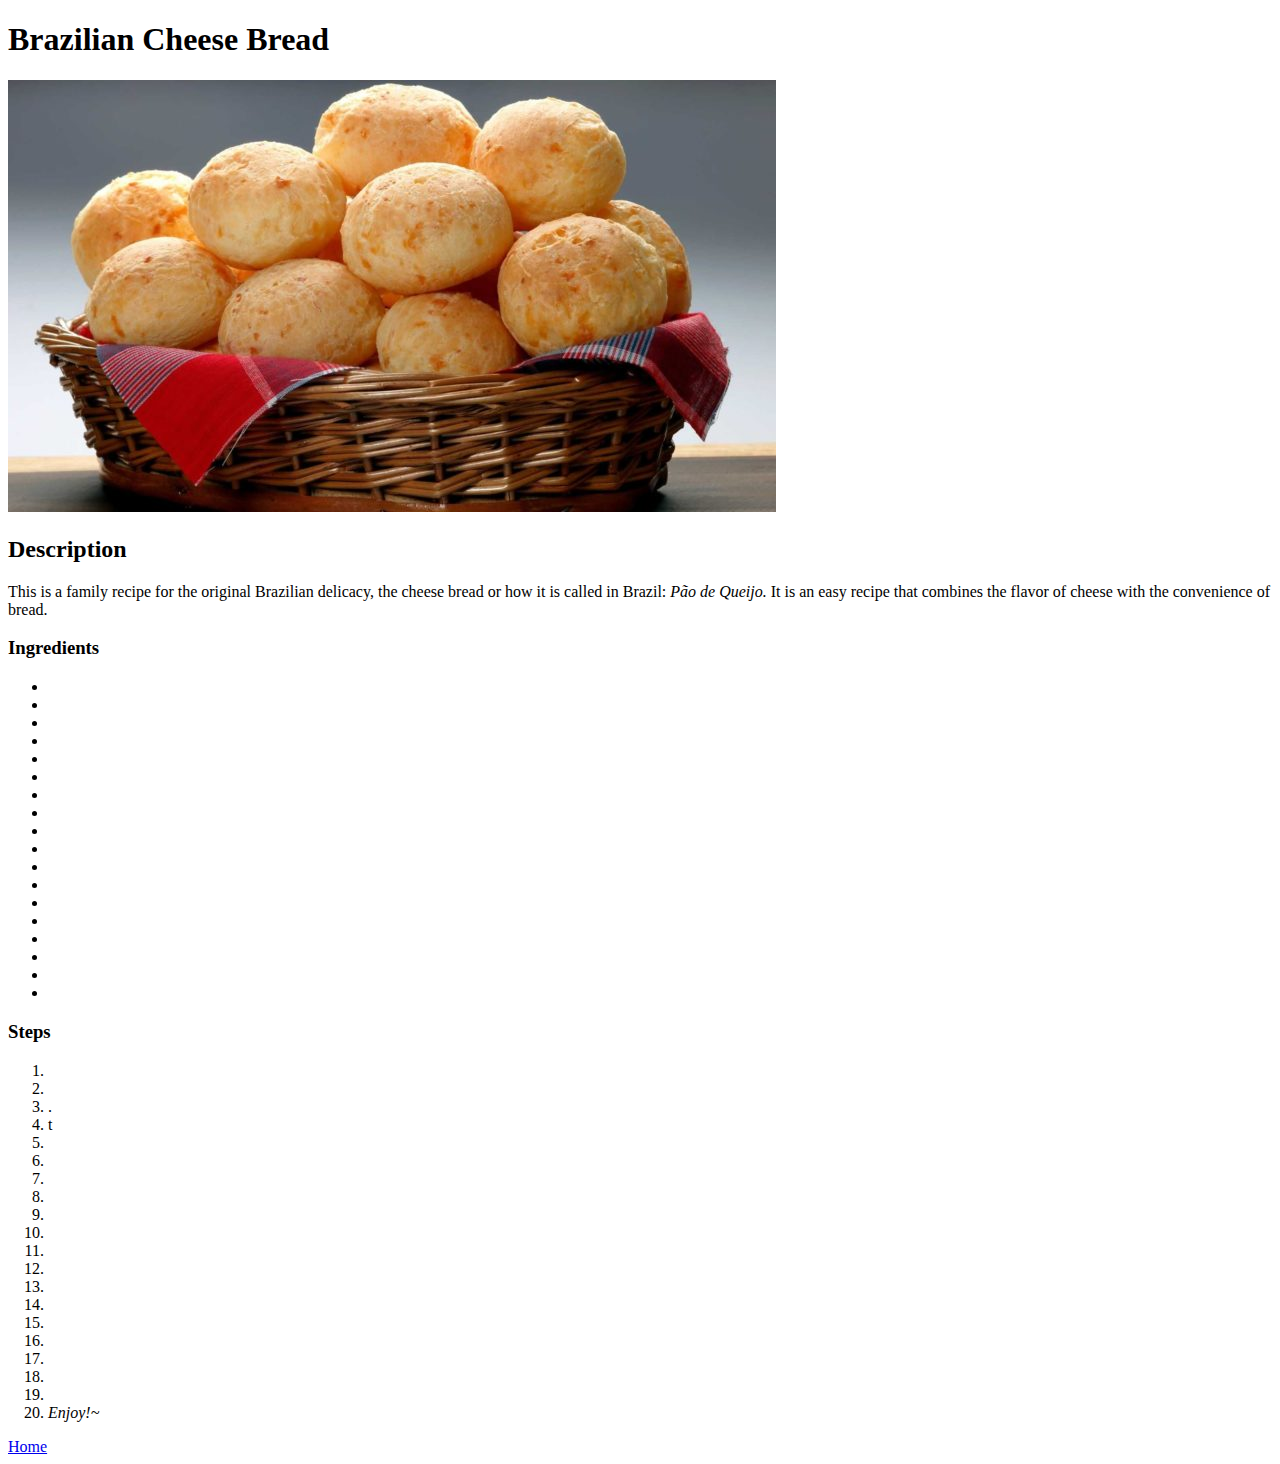
==== recipes/cheesebread.html @ dbc130c9 "Add boilerplate HTML, imgs and info to pages" ====
<!DOCTYPE html>
<html lang="en">
  <head>
    <meta charset="UTF-8" />
    <meta name="viewport" content="width=device-width, initial-scale=1.0" />
    <title>Odin Recipes - Brazilian Cheese Bread</title>
  </head>
  <body>
    <h1>Brazilian Cheese Bread</h1>
    <img src="../img/cheesebread.jpg" / height="432" width="768" alt="Photo of a
    basket full of cheese breads">
    <h2>Description</h2>
    <p>
      This is a family recipe for the original Brazilian delicacy, the cheese
      bread or how it is called in Brazil: <em>Pão de Queijo.</em>
      It is an easy recipe that combines the flavor of cheese with the
      convenience of bread.
    </p>

    <h3>Ingredients</h3>
    <ul>
      <li></li>
      <li></li>
      <li></li>
      <li></li>
      <li></li>
      <li></li>
      <li></li>
      <li></li>
      <li></li>
      <li></li>
      <li></li>
      <li></li>
      <li></li>
      <li></li>
      <li></li>
      <li></li>
      <li></li>
      <li></li>
    </ul>

    <h3>Steps</h3>
    <ol>
      <li></li>
      <li></li>
      <li>.</li>
      <li>t</li>
      <li></li>
      <li></li>
      <li></li>
      <li></li>
      <li></li>
      <li></li>
      <li></li>
      <li></li>
      <li></li>
      <li></li>
      <li></li>
      <li></li>
      <li></li>
      <li></li>
      <li></li>
      <li><em>Enjoy!~</em></li>
    </ol>

    <a href="../index.html">Home</a>
  </body>
</html>
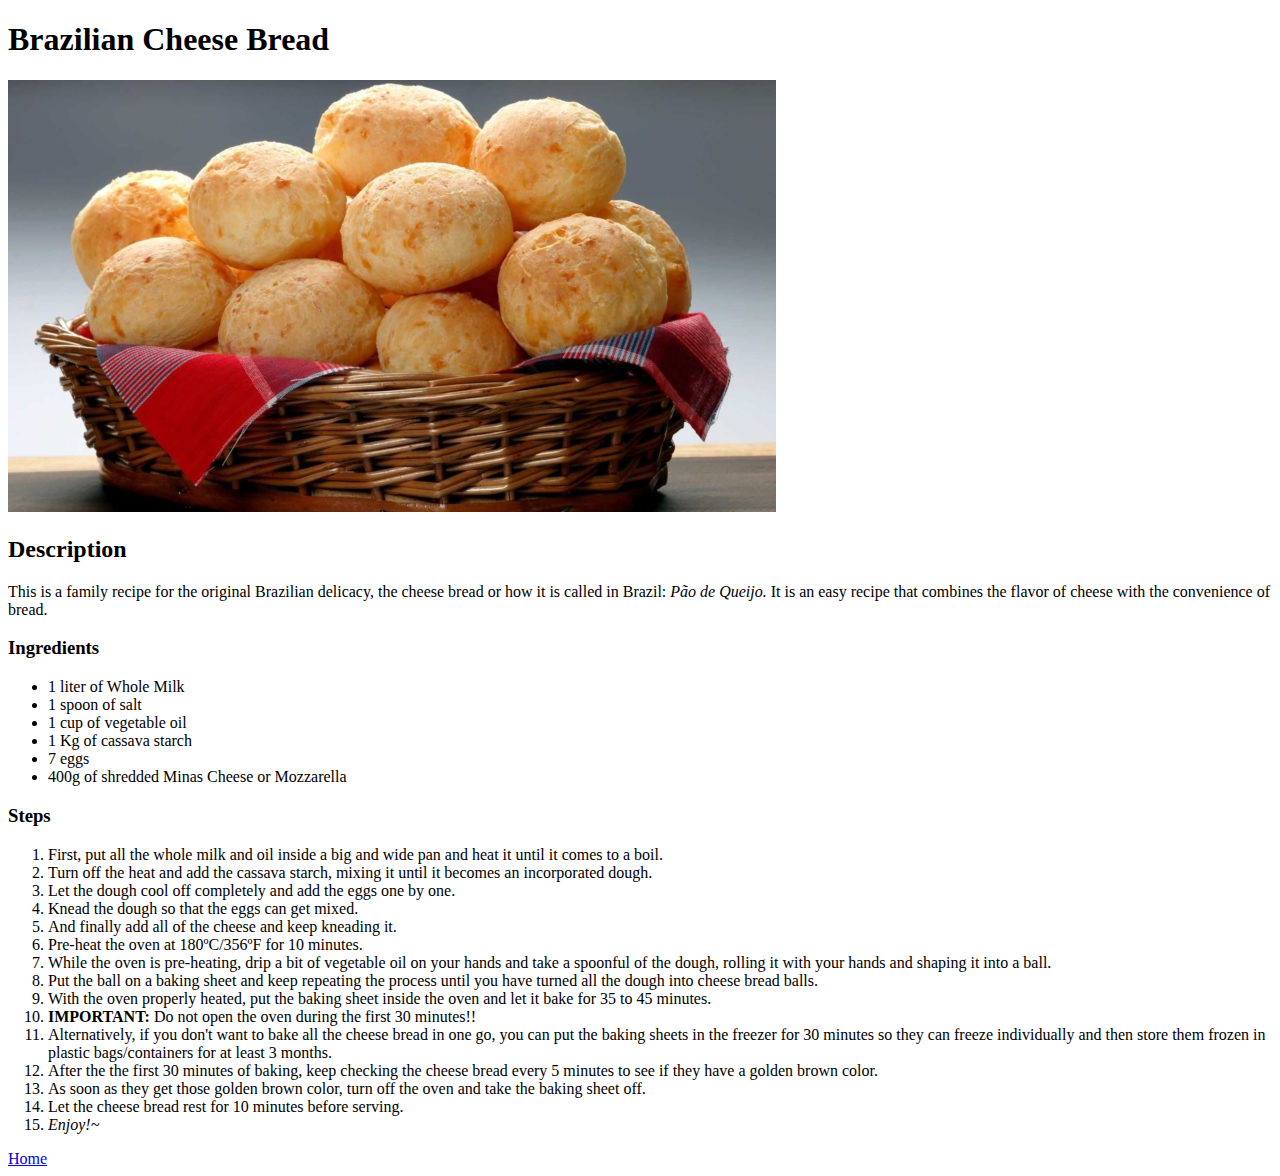
==== commit ea210ed2: "Update cheesebread.html" ====
--- a/recipes/cheesebread.html
+++ b/recipes/cheesebread.html
@@ -19,47 +19,60 @@
 
     <h3>Ingredients</h3>
     <ul>
-      <li></li>
-      <li></li>
-      <li></li>
-      <li></li>
-      <li></li>
-      <li></li>
-      <li></li>
-      <li></li>
-      <li></li>
-      <li></li>
-      <li></li>
-      <li></li>
-      <li></li>
-      <li></li>
-      <li></li>
-      <li></li>
-      <li></li>
-      <li></li>
+      <li>1 liter of Whole Milk</li>
+      <li>1 spoon of salt</li>
+      <li>1 cup of vegetable oil</li>
+      <li>1 Kg of cassava starch</li>
+      <li>7 eggs</li>
+      <li>400g of shredded Minas Cheese or Mozzarella</li>
     </ul>
 
     <h3>Steps</h3>
     <ol>
-      <li></li>
-      <li></li>
-      <li>.</li>
-      <li>t</li>
-      <li></li>
-      <li></li>
-      <li></li>
-      <li></li>
-      <li></li>
-      <li></li>
-      <li></li>
-      <li></li>
-      <li></li>
-      <li></li>
-      <li></li>
-      <li></li>
-      <li></li>
-      <li></li>
-      <li></li>
+      <li>
+        First, put all the whole milk and oil inside a big and wide pan and heat
+        it until it comes to a boil.
+      </li>
+      <li>
+        Turn off the heat and add the cassava starch, mixing it until it becomes
+        an incorporated dough.
+      </li>
+      <li>Let the dough cool off completely and add the eggs one by one.</li>
+      <li>Knead the dough so that the eggs can get mixed.</li>
+      <li>And finally add all of the cheese and keep kneading it.</li>
+      <li>Pre-heat the oven at 180ºC/356ºF for 10 minutes.</li>
+      <li>
+        While the oven is pre-heating, drip a bit of vegetable oil on your hands
+        and take a spoonful of the dough, rolling it with your hands and shaping
+        it into a ball.
+      </li>
+      <li>
+        Put the ball on a baking sheet and keep repeating the process until you
+        have turned all the dough into cheese bread balls.
+      </li>
+      <li>
+        With the oven properly heated, put the baking sheet inside the oven and
+        let it bake for 35 to 45 minutes.
+      </li>
+      <li>
+        <strong>IMPORTANT:</strong> Do not open the oven during the first 30
+        minutes!!
+      </li>
+      <li>
+        Alternatively, if you don't want to bake all the cheese bread in one go,
+        you can put the baking sheets in the freezer for 30 minutes so they can
+        freeze individually and then store them frozen in plastic
+        bags/containers for at least 3 months.
+      </li>
+      <li>
+        After the the first 30 minutes of baking, keep checking the cheese bread
+        every 5 minutes to see if they have a golden brown color.
+      </li>
+      <li>
+        As soon as they get those golden brown color, turn off the oven and take
+        the baking sheet off.
+      </li>
+      <li>Let the cheese bread rest for 10 minutes before serving.</li>
       <li><em>Enjoy!~</em></li>
     </ol>
 
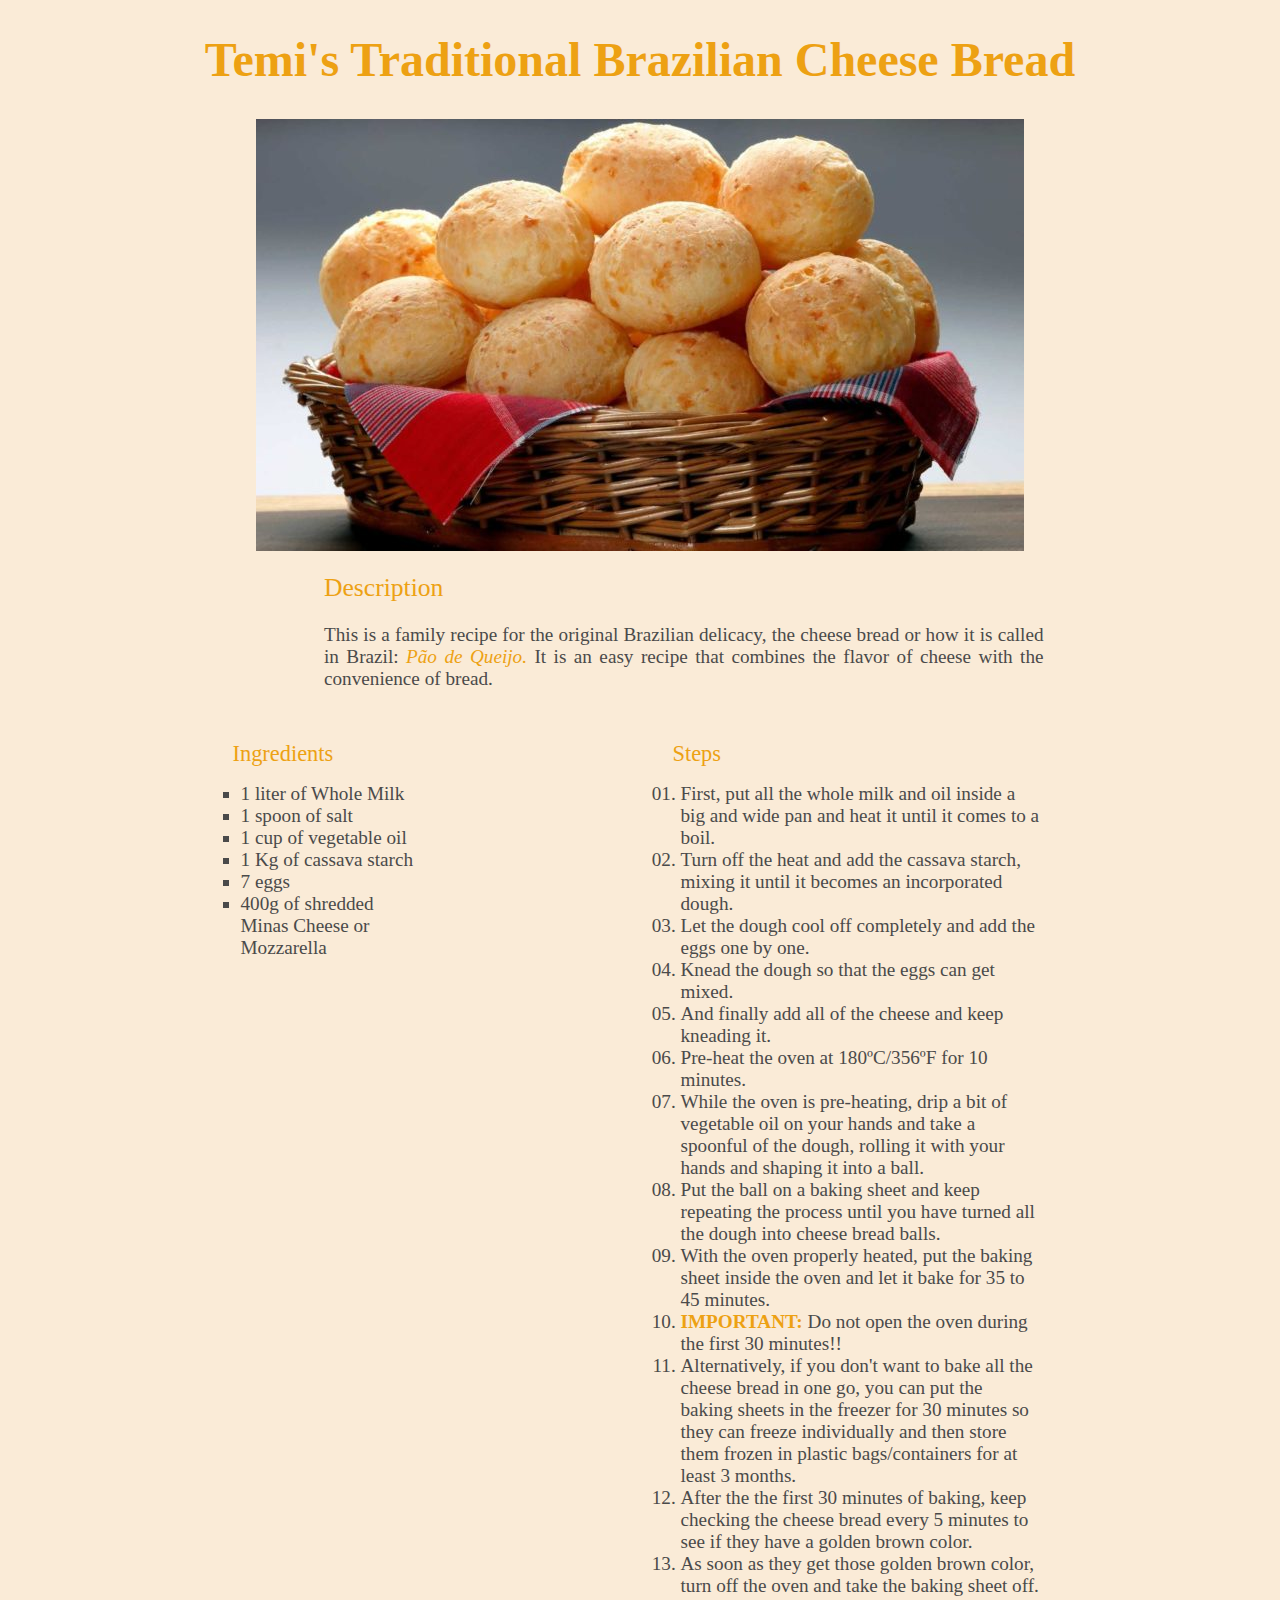
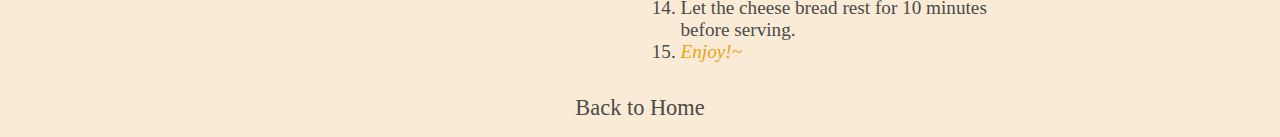
==== commit 6288c322: "Add CSS styling to recipes.css" ====
--- a/recipes/cheesebread.html
+++ b/recipes/cheesebread.html
@@ -4,78 +4,93 @@
     <meta charset="UTF-8" />
     <meta name="viewport" content="width=device-width, initial-scale=1.0" />
     <title>Odin Recipes - Brazilian Cheese Bread</title>
+    <link rel="stylesheet" type="text/css" href="recipes.css" />
   </head>
   <body>
-    <h1>Brazilian Cheese Bread</h1>
-    <img src="../img/cheesebread.jpg" / height="432" width="768" alt="Photo of a
-    basket full of cheese breads">
-    <h2>Description</h2>
-    <p>
-      This is a family recipe for the original Brazilian delicacy, the cheese
-      bread or how it is called in Brazil: <em>Pão de Queijo.</em>
-      It is an easy recipe that combines the flavor of cheese with the
-      convenience of bread.
-    </p>
+    <h1>Temi's Traditional Brazilian Cheese Bread</h1>
+    <img
+      class="mainimg"
+      src="../img/cheesebread.jpg"
+      alt="Photo of a
+    basket full of cheese breads"
+    />
+    <div class="description">
+      <h2>Description</h2>
+      <p>
+        This is a family recipe for the original Brazilian delicacy, the cheese
+        bread or how it is called in Brazil: <em>Pão de Queijo.</em>
+        It is an easy recipe that combines the flavor of cheese with the
+        convenience of bread.
+      </p>
+    </div>
 
-    <h3>Ingredients</h3>
-    <ul>
-      <li>1 liter of Whole Milk</li>
-      <li>1 spoon of salt</li>
-      <li>1 cup of vegetable oil</li>
-      <li>1 Kg of cassava starch</li>
-      <li>7 eggs</li>
-      <li>400g of shredded Minas Cheese or Mozzarella</li>
-    </ul>
+    <div class="content">
+      <div class="ingredients">
+        <h3>Ingredients</h3>
+        <ul>
+          <li>1 liter of Whole Milk</li>
+          <li>1 spoon of salt</li>
+          <li>1 cup of vegetable oil</li>
+          <li>1 Kg of cassava starch</li>
+          <li>7 eggs</li>
+          <li>400g of shredded Minas Cheese or Mozzarella</li>
+        </ul>
+      </div>
 
-    <h3>Steps</h3>
-    <ol>
-      <li>
-        First, put all the whole milk and oil inside a big and wide pan and heat
-        it until it comes to a boil.
-      </li>
-      <li>
-        Turn off the heat and add the cassava starch, mixing it until it becomes
-        an incorporated dough.
-      </li>
-      <li>Let the dough cool off completely and add the eggs one by one.</li>
-      <li>Knead the dough so that the eggs can get mixed.</li>
-      <li>And finally add all of the cheese and keep kneading it.</li>
-      <li>Pre-heat the oven at 180ºC/356ºF for 10 minutes.</li>
-      <li>
-        While the oven is pre-heating, drip a bit of vegetable oil on your hands
-        and take a spoonful of the dough, rolling it with your hands and shaping
-        it into a ball.
-      </li>
-      <li>
-        Put the ball on a baking sheet and keep repeating the process until you
-        have turned all the dough into cheese bread balls.
-      </li>
-      <li>
-        With the oven properly heated, put the baking sheet inside the oven and
-        let it bake for 35 to 45 minutes.
-      </li>
-      <li>
-        <strong>IMPORTANT:</strong> Do not open the oven during the first 30
-        minutes!!
-      </li>
-      <li>
-        Alternatively, if you don't want to bake all the cheese bread in one go,
-        you can put the baking sheets in the freezer for 30 minutes so they can
-        freeze individually and then store them frozen in plastic
-        bags/containers for at least 3 months.
-      </li>
-      <li>
-        After the the first 30 minutes of baking, keep checking the cheese bread
-        every 5 minutes to see if they have a golden brown color.
-      </li>
-      <li>
-        As soon as they get those golden brown color, turn off the oven and take
-        the baking sheet off.
-      </li>
-      <li>Let the cheese bread rest for 10 minutes before serving.</li>
-      <li><em>Enjoy!~</em></li>
-    </ol>
+      <div class="steps">
+        <h3>Steps</h3>
+        <ol>
+          <li>
+            First, put all the whole milk and oil inside a big and wide pan and
+            heat it until it comes to a boil.
+          </li>
+          <li>
+            Turn off the heat and add the cassava starch, mixing it until it
+            becomes an incorporated dough.
+          </li>
+          <li>
+            Let the dough cool off completely and add the eggs one by one.
+          </li>
+          <li>Knead the dough so that the eggs can get mixed.</li>
+          <li>And finally add all of the cheese and keep kneading it.</li>
+          <li>Pre-heat the oven at 180ºC/356ºF for 10 minutes.</li>
+          <li>
+            While the oven is pre-heating, drip a bit of vegetable oil on your
+            hands and take a spoonful of the dough, rolling it with your hands
+            and shaping it into a ball.
+          </li>
+          <li>
+            Put the ball on a baking sheet and keep repeating the process until
+            you have turned all the dough into cheese bread balls.
+          </li>
+          <li>
+            With the oven properly heated, put the baking sheet inside the oven
+            and let it bake for 35 to 45 minutes.
+          </li>
+          <li>
+            <strong>IMPORTANT:</strong> Do not open the oven during the first 30
+            minutes!!
+          </li>
+          <li>
+            Alternatively, if you don't want to bake all the cheese bread in one
+            go, you can put the baking sheets in the freezer for 30 minutes so
+            they can freeze individually and then store them frozen in plastic
+            bags/containers for at least 3 months.
+          </li>
+          <li>
+            After the the first 30 minutes of baking, keep checking the cheese
+            bread every 5 minutes to see if they have a golden brown color.
+          </li>
+          <li>
+            As soon as they get those golden brown color, turn off the oven and
+            take the baking sheet off.
+          </li>
+          <li>Let the cheese bread rest for 10 minutes before serving.</li>
+          <li><em>Enjoy!~</em></li>
+        </ol>
+      </div>
+    </div>
 
-    <a href="../index.html">Home</a>
+    <a class="button" href="../index.html">Back to Home</a>
   </body>
 </html>
--- a/recipes/recipes.css
+++ b/recipes/recipes.css
@@ -0,0 +1,99 @@
+body {
+  font-family: Georgia, "Times New Roman", Times, serif;
+  font-size: 10px;
+  background-color: antiquewhite;
+  color: #4a4a4a;
+}
+
+h1 {
+  text-align: center;
+  font-size: 3rem;
+  font-weight: 600;
+  color: #eda113;
+}
+
+.mainimg {
+  width: auto;
+  height: auto;
+  display: block;
+  margin-left: auto;
+  margin-right: auto;
+}
+
+.description {
+  display: block;
+  margin-left: auto;
+  margin-right: auto;
+  width: 50%;
+}
+
+h2 {
+  font-size: 1.6rem;
+  font-weight: 400;
+  color: #eda113;
+}
+
+p {
+  font-size: 1.2rem;
+  width: 75ch;
+  text-align: justify;
+}
+
+.content {
+  display: flex;
+  justify-content: center;
+  gap: 15rem;
+}
+
+.ingredients {
+  margin: 1rem 0;
+  width: 40ch;
+}
+
+.steps {
+  margin: 1rem 0;
+  width: 75ch;
+}
+
+.ingredients h3,
+.steps h3 {
+  font-size: 1.4rem;
+  font-weight: 400;
+  color: #eda113;
+  margin: 1rem 0;
+  padding: 0;
+}
+
+.ingredients ul {
+  list-style-type: square;
+  color: #4a4a4a;
+  margin: 0;
+  padding: 0 0.5rem;
+  font-size: 1.2rem;
+}
+
+.steps ol {
+  list-style-type: decimal-leading-zero;
+  color: #4a4a4a;
+  margin: 0;
+  padding: 0 0.5rem;
+  font-size: 1.2rem;
+}
+
+.button {
+  font-size: 1.4rem;
+  display: flex;
+  justify-content: center;
+  margin: 1rem;
+  color: #4a4a4a;
+  text-decoration: none;
+}
+
+.button:hover {
+  color: #eda113;
+}
+
+em,
+strong {
+  color: #eda113;
+}
